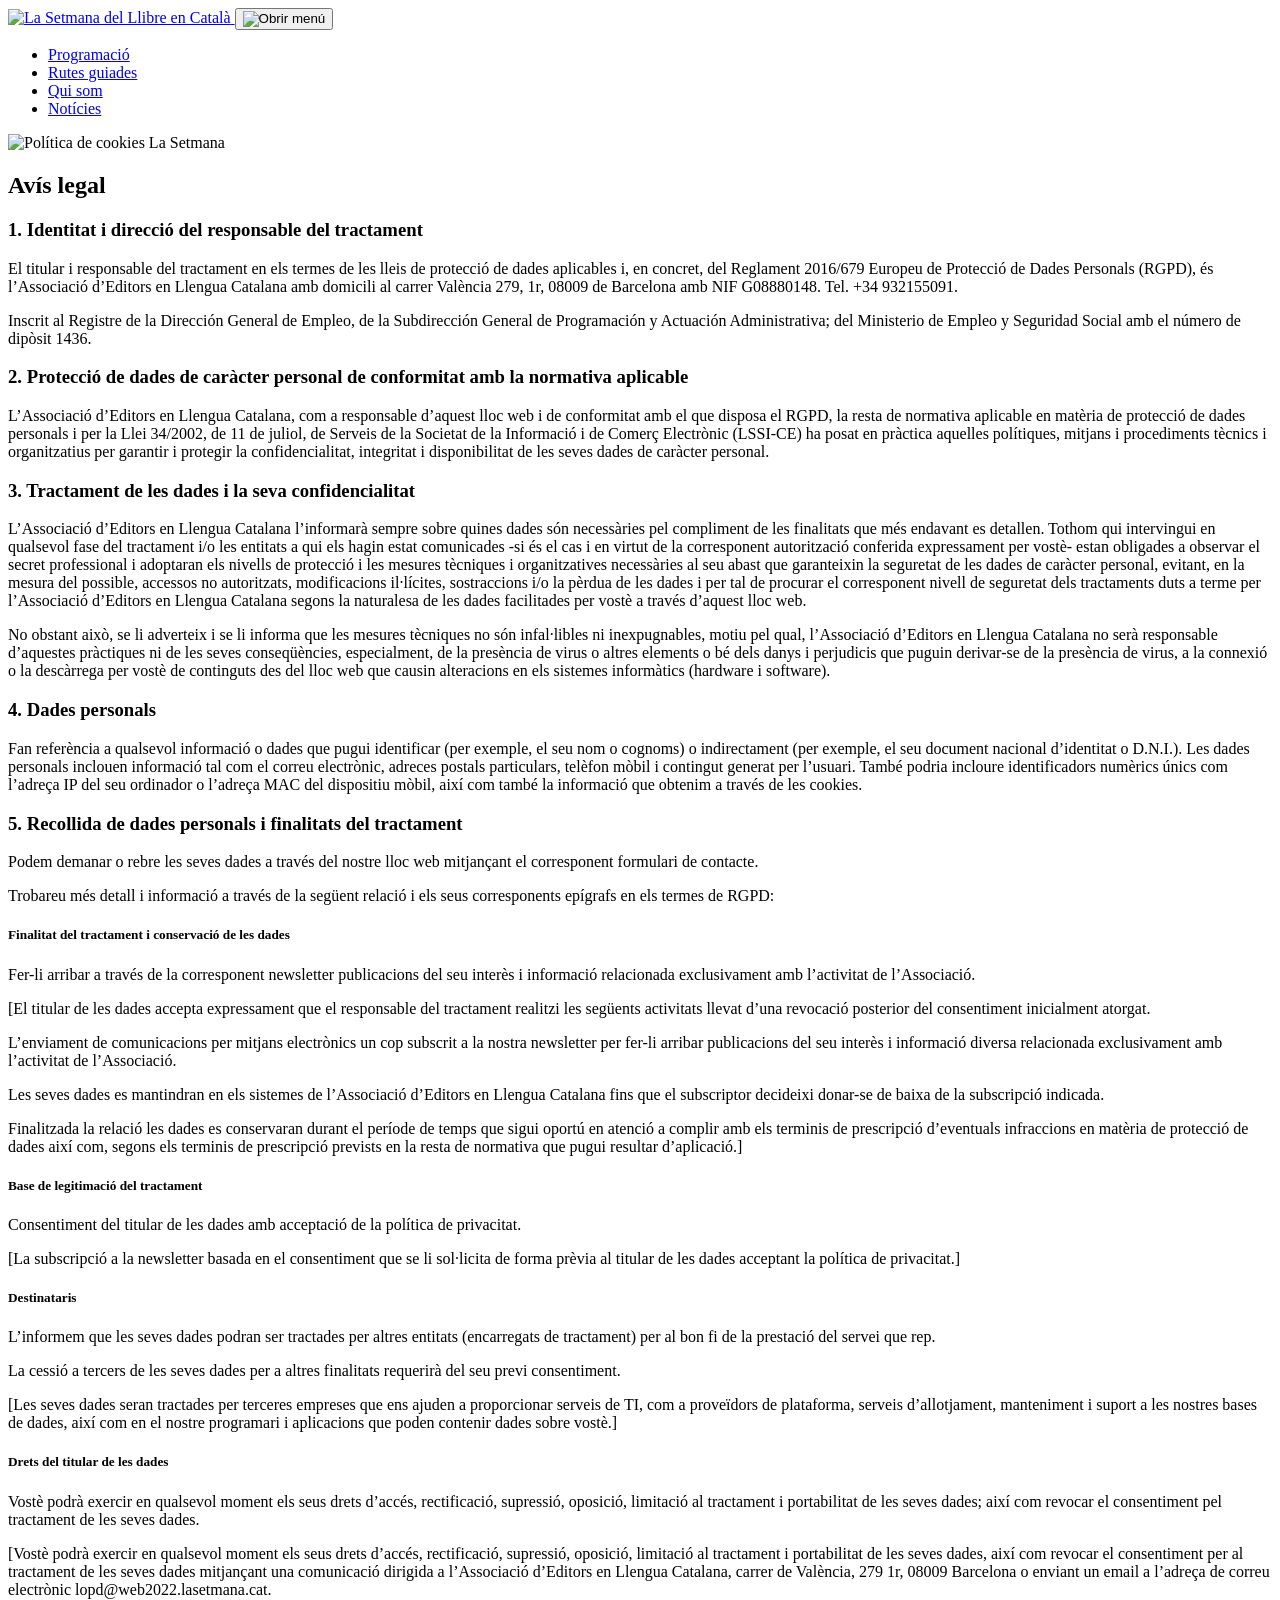
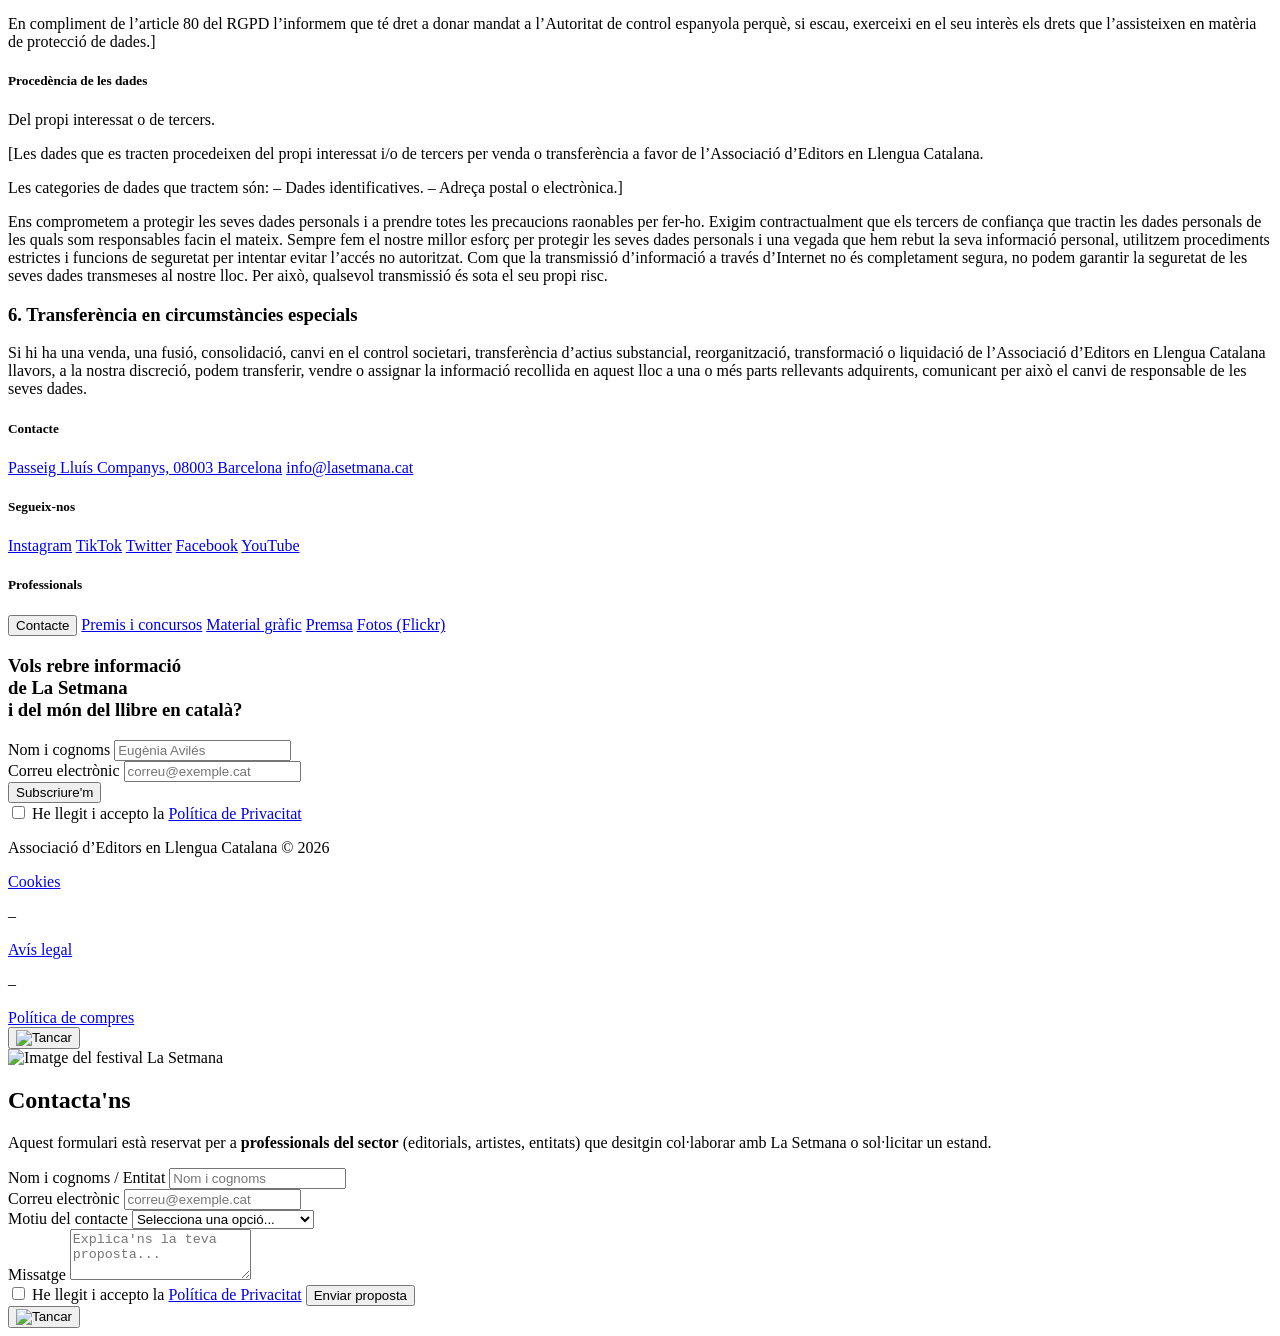
==== avis-legal.html @ 70e60c04 "Add files via upload" ====
<!DOCTYPE html>
<html lang="ca">
    <head>
        <meta charset="UTF-8">
        <meta name="viewport" content="width=device-width, initial-scale=1.0">
        <meta name="author" content="Anna Blancafort Gaviña">
        <meta name="copyright" content="Propietats del copyright Anna Blancafort Gaviña">
        <meta name="revised" content="5 de juny de 2026">
        
        <title>Avís legal | La Setmana del Llibre en Català</title>
        
        <link rel="stylesheet" href="styles/base.css">
        <link rel="stylesheet" href="styles/components.css">
        <link rel="stylesheet" href="styles/legal.css">
    </head>
    <body>
       
      <!-------- CAPÇALERA -------->
        <header class="header">
           <div class="container header__container">
                <!---- LOGO ---->
                <a href="index.html" class="header__logo">
                    <img src="media/img/general/logotip_la-setmana.svg" alt="La Setmana del Llibre en Català">
                 </a>
                <!---- MENÚ HAMBURGUESA ---->
                <button class="header__toggle" type="button" aria-label="Obrir menú" aria-controls="menu-principal">
                    <img src="media/icons/menu-hamburguesa.svg" alt="Obrir menú">
                </button>
                <!---- MENÚ ---->
                <nav class="header__nav">
                    <ul class="header__menu">
                        <li><a href="programacio.html" class="link-arrow"><span class="link-text">Programació</span></a></li>
                        <li><a href="error404.html" class="link-arrow"><span class="link-text">Rutes guiades</span></a></li>
                        <li><a href="qui-som.html" class="link-arrow"><span class="link-text">Qui som</span></a></li>
                        <li><a href="error404.html" class="link-arrow"><span class="link-text">Notícies</span></a></li>
                    </ul>
                </nav>
            </div>
        </header>
        
        
        <!-------- CONTINGUT PRINCIPAL -------->
        <main>
            <section class="legal-layout grid-12">
                <div class="legal__img-wrapper">
                    <img src="media/img/general/bg_la-setmana.png" alt="Política de cookies La Setmana">
                </div>

                <div class="legal__content">
                    <h1>Avís legal</h1>
                    <div class="legal__text">
                        <h3>1. Identitat i direcció del responsable del tractament</h3>
                        <p>El titular i responsable del tractament en els termes de les lleis de protecció de dades aplicables i, en concret, del Reglament 2016/679 Europeu de Protecció de Dades Personals (RGPD), és l’Associació d’Editors en Llengua Catalana amb domicili al carrer València 279, 1r, 08009 de Barcelona amb NIF G08880148. Tel. +34 932155091.</p>
                        <p>Inscrit al Registre de la Dirección General de Empleo, de la Subdirección General de Programación y Actuación Administrativa; del Ministerio de Empleo y Seguridad Social amb el número de dipòsit 1436.</p>

                        <h3>2. Protecció de dades de caràcter personal de conformitat amb la normativa aplicable</h3>
                        <p>L’Associació d’Editors en Llengua Catalana, com a responsable d’aquest lloc web i de conformitat amb el que disposa el RGPD, la resta de normativa aplicable en matèria de protecció de dades personals i per la Llei 34/2002, de 11 de juliol, de Serveis de la Societat de la Informació i de Comerç Electrònic (LSSI-CE) ha posat en pràctica aquelles polítiques, mitjans i procediments tècnics i organitzatius per garantir i protegir la confidencialitat, integritat i disponibilitat de les seves dades de caràcter personal.</p>

                        <h3>3. Tractament de les dades i la seva confidencialitat</h3>
                        <p>L’Associació d’Editors en Llengua Catalana l’informarà sempre sobre quines dades són necessàries pel compliment de les finalitats que més endavant es detallen. Tothom qui intervingui en qualsevol fase del tractament i/o les entitats a qui els hagin estat comunicades -si és el cas i en virtut de la corresponent autorització conferida expressament per vostè- estan obligades a observar el secret professional i adoptaran els nivells de protecció i les mesures tècniques i organitzatives necessàries al seu abast que garanteixin la seguretat de les dades de caràcter personal, evitant, en la mesura del possible, accessos no autoritzats, modificacions il·lícites, sostraccions i/o la pèrdua de les dades i per tal de procurar el corresponent nivell de seguretat dels tractaments duts a terme per l’Associació d’Editors en Llengua Catalana segons la naturalesa de les dades facilitades per vostè a través d’aquest lloc web.</p>
                        <p>No obstant això, se li adverteix i se li informa que les mesures tècniques no són infal·libles ni inexpugnables, motiu pel qual, l’Associació d’Editors en Llengua Catalana no serà responsable d’aquestes pràctiques ni de les seves conseqüències, especialment, de la presència de virus o altres elements o bé dels danys i perjudicis que puguin derivar-se de la presència de virus, a la connexió o la descàrrega per vostè de continguts des del lloc web que causin alteracions en els sistemes informàtics (hardware i software).</p>

                        <h3>4. Dades personals</h3>
                        <p>Fan referència a qualsevol informació o dades que pugui identificar (per exemple, el seu nom o cognoms) o indirectament (per exemple, el seu document nacional d’identitat o D.N.I.). Les dades personals inclouen informació tal com el correu electrònic, adreces postals particulars, telèfon mòbil i contingut generat per l’usuari. També podria incloure identificadors numèrics únics com l’adreça IP del seu ordinador o l’adreça MAC del dispositiu mòbil, així com també la informació que obtenim a través de les cookies.</p>

                        <h3>5. Recollida de dades personals i finalitats del tractament</h3>
                        <p>Podem demanar o rebre les seves dades a través del nostre lloc web mitjançant el corresponent formulari de contacte.</p>
                        <p>Trobareu més detall i informació a través de la següent relació i els seus corresponents epígrafs en els termes de RGPD:</p>

                        <h5>Finalitat del tractament i conservació de les dades</h5>
                        <p>Fer-li arribar a través de la corresponent newsletter publicacions del seu interès i informació relacionada exclusivament amb l’activitat de l’Associació.</p>
                        <p>[El titular de les dades accepta expressament que el responsable del tractament realitzi les següents activitats llevat d’una revocació posterior del consentiment inicialment atorgat.</p>
                        <p>L’enviament de comunicacions per mitjans electrònics un cop subscrit a la nostra newsletter per fer-li arribar publicacions del seu interès i informació diversa relacionada exclusivament amb l’activitat de l’Associació.</p>
                        <p>Les seves dades es mantindran en els sistemes de l’Associació d’Editors en Llengua Catalana fins que el subscriptor decideixi donar-se de baixa de la subscripció indicada.</p>
                        <p>Finalitzada la relació les dades es conservaran durant el període de temps que sigui oportú en atenció a complir amb els terminis de prescripció d’eventuals infraccions en matèria de protecció de dades així com, segons els terminis de prescripció prevists en la resta de normativa que pugui resultar d’aplicació.]</p>

                        <h5>Base de legitimació del tractament</h5>
                        <p>Consentiment del titular de les dades amb acceptació de la política de privacitat.</p>
                        <p>[La subscripció a la newsletter basada en el consentiment que se li sol·licita de forma prèvia al titular de les dades acceptant la política de privacitat.]</p>

                        <h5>Destinataris</h5>
                        <p>L’informem que les seves dades podran ser tractades per altres entitats (encarregats de tractament) per al bon fi de la prestació del servei que rep.</p>
                        <p>La cessió a tercers de les seves dades per a altres finalitats requerirà del seu previ consentiment.</p>
                        <p>[Les seves dades seran tractades per terceres empreses que ens ajuden a proporcionar serveis de TI, com a proveïdors de plataforma, serveis d’allotjament, manteniment i suport a les nostres bases de dades, així com en el nostre programari i aplicacions que poden contenir dades sobre vostè.]</p>

                        <h5>Drets del titular de les dades</h5>
                        <p>Vostè podrà exercir en qualsevol moment els seus drets d’accés, rectificació, supressió, oposició, limitació al tractament i portabilitat de les seves dades; així com revocar el consentiment pel tractament de les seves dades.</p>
                        <p>[Vostè podrà exercir en qualsevol moment els seus drets d’accés, rectificació, supressió, oposició, limitació al tractament i portabilitat de les seves dades, així com revocar el consentiment per al tractament de les seves dades mitjançant una comunicació dirigida a l’Associació d’Editors en Llengua Catalana, carrer de València, 279 1r, 08009 Barcelona o enviant un email a l’adreça de correu electrònic lopd@web2022.lasetmana.cat.</p>
                        <p>En compliment de l’article 80 del RGPD l’informem que té dret a donar mandat a l’Autoritat de control espanyola perquè, si escau, exerceixi en el seu interès els drets que l’assisteixen en matèria de protecció de dades.]</p>

                        <h5>Procedència de les dades</h5>
                        <p>Del propi interessat o de tercers.</p>
                        <p>[Les dades que es tracten procedeixen del propi interessat i/o de tercers per venda o transferència a favor de l’Associació d’Editors en Llengua Catalana.</p>
                        <p>Les categories de dades que tractem són: – Dades identificatives. – Adreça postal o electrònica.]</p>
                        <p>Ens comprometem a protegir les seves dades personals i a prendre totes les precaucions raonables per fer-ho. Exigim contractualment que els tercers de confiança que tractin les dades personals de les quals som responsables facin el mateix. Sempre fem el nostre millor esforç per protegir les seves dades personals i una vegada que hem rebut la seva informació personal, utilitzem procediments estrictes i funcions de seguretat per intentar evitar l’accés no autoritzat. Com que la transmissió d’informació a través d’Internet no és completament segura, no podem garantir la seguretat de les seves dades transmeses al nostre lloc. Per això, qualsevol transmissió és sota el seu propi risc.</p>

                        <h3>6. Transferència en circumstàncies especials</h3>
                        <p>Si hi ha una venda, una fusió, consolidació, canvi en el control societari, transferència d’actius substancial, reorganització, transformació o liquidació de l’Associació d’Editors en Llengua Catalana llavors, a la nostra discreció, podem transferir, vendre o assignar la informació recollida en aquest lloc a una o més parts rellevants adquirents, comunicant per això el canvi de responsable de les seves dades.</p>
                    </div>
                </div>
            </section>
        </main>
        
        
        <!-------- FOOTER -------->
        <footer class="footer">
            <div class="footer__main grid-12">
                <!---- CONTACTE ---->
                <div class="footer__info">
                    <div class="footer__row">
                        <h5>Contacte</h5>
                        <div class="footer__links">
                            <a href="https://maps.app.goo.gl/dYqmqaQrakxp6ZC18" class="link-arrow link-arrow--regular"><span class="link-text">Passeig Lluís Companys, 08003 Barcelona</span></a>
                            <a href="mailto:info@lasetmana.cat" class="link-arrow link-arrow--regular"><span class="link-text">info@lasetmana.cat</span></a>
                        </div>
                    </div>
                    
                    <div class="footer__row">
                        <h5>Segueix-nos</h5>
                        <div class="footer__links">
                            <a href="https://www.instagram.com/lasetmana/" class="link-arrow link-arrow--regular"><span class="link-text">Instagram</span></a>
                            <a href="https://www.tiktok.com/@lasetmana" class="link-arrow link-arrow--regular"><span class="link-text">TikTok</span></a>
                            <a href="https://x.com/lasetmana" class="link-arrow link-arrow--regular"><span class="link-text">Twitter</span></a>
                            <a href="https://www.facebook.com/lasetmana/" class="link-arrow link-arrow--regular"><span class="link-text">Facebook</span></a>
                            <a href="https://www.youtube.com/channel/UCSsVyMScctsphiuh1-53TCA/featured" class="link-arrow link-arrow--regular"><span class="link-text">YouTube</span></a>
                        </div>
                    </div>
                    
                    <div class="footer__row">
                        <h5>Professionals</h5>
                        <div class="footer__links">
                            <button type="button" class="link-arrow link-arrow--regular js-open-contact"><span class="link-text">Contacte</span></button>
                            <a href="error404.html" class="link-arrow link-arrow--regular"><span class="link-text">Premis i concursos</span></a>
                            <a href="error404.html" class="link-arrow link-arrow--regular"><span class="link-text">Material gràfic</span></a>
                            <a href="error404.html" class="link-arrow link-arrow--regular"><span class="link-text">Premsa</span></a>
                            <a href="https://www.flickr.com/photos/66645551@N05/albums" class="link-arrow link-arrow--regular"><span class="link-text">Fotos (Flickr)</span></a>
                        </div>
                    </div>
                </div>
                
                <!---- NEWSLETTER ---->
                <div class="footer__newsletter">
                    <h3>Vols rebre informació<br>de La Setmana<br>i del món del llibre en català?</h3>
                    <form class="newsletter-form">
                        
                        <div class="form-row">
                            <div class="input-group">
                                <label for="name">Nom i cognoms</label>
                                <input type="text" id="name" placeholder="Eugènia Avilés">
                            </div>
                            
                            <div class="input-group">
                                <label for="email">Correu electrònic</label>
                                <input type="email" id="email" placeholder="correu@exemple.cat">
                            </div>
                            
                            <button type="submit" class="btn btn--outline btn--small">Subscriure'm</button>
                        </div>
                        
                        <label class="checkbox">
                            <input type="checkbox">
                            <span>He llegit i accepto la <a href="error404.html" class="link-text">Política de Privacitat</a></span>
                        </label>
                        
                    </form>
                </div>
            </div>
            
            <!---- LEGAL ---->
            <div class="footer__bottom">
                <p class="caption">Associació d’Editors en Llengua Catalana © 2026</p>
                <div class="footer__legal">
                    <a href="cookies.html" class="link-text">Cookies</a><p class="caption">–</p>
                    <a href="avis-legal.html" class="link-text">Avís legal</a><p class="caption">–</p>
                    <a href="politica-de-compres.html" class="link-text">Política de compres</a>
                </div>
            </div>
        </footer>
        
        
        <!-------- MODALS -------->
        <div class="modal modal--contact" id="modal-contact">
            <div class="modal__content grid-12">
                <button type="button" class="modal__close js-close-modal" aria-label="Tancar">
                    <img src="media/icons/tancar.svg" alt="Tancar">
                </button>
                
                <div class="modal-contact__img-wrapper">
                    <img src="media/img/general/bg_la-setmana.png" alt="Imatge del festival La Setmana">
                </div>
                
                <div class="modal-contact__form-wrapper">
                    <div class="contact__header">
                        <h2>Contacta'ns</h2>
                        <p class="contact__intro">Aquest formulari està reservat per a <strong>professionals del sector</strong> (editorials, artistes, entitats) que desitgin col·laborar amb La Setmana o sol·licitar un estand.</p>
                    </div>
                    
                    <form class="contact__form">
                        <div class="form-row">
                            <div class="input-group">
                                <label for="nom">Nom i cognoms / Entitat</label>
                                <input type="text" id="nom" placeholder="Nom i cognoms">
                            </div>
                            <div class="input-group">
                                <label for="c-email">Correu electrònic</label>
                                <input type="email" id="c-email" placeholder="correu@exemple.cat">
                            </div>
                        </div>
                        
                        <div class="input-group">
                            <label for="motiu">Motiu del contacte</label>
                            <select id="motiu" class="contact__select">
                                <option value="" disabled selected>Selecciona una opció...</option>
                                <option value="artista">Sóc artista i vull col·laborar</option>
                                <option value="estand">Sol·licitud d'estand</option>
                                <option value="premsa">Premsa i mitjans</option>
                            </select>
                        </div>
                        
                        <div class="input-group">
                            <label for="missatge">Missatge</label>
                            <textarea id="missatge" rows="3" placeholder="Explica'ns la teva proposta..."></textarea>
                        </div>
                        
                        <label class="checkbox">
                            <input type="checkbox">
                            <span>He llegit i accepto la <a href="#" class="link-text">Política de Privacitat</a></span>
                        </label>
                        
                        <button type="submit" class="btn btn--outline btn--small">Enviar proposta</button>
                    </form>
                </div>
            </div>
        </div>
        
        <div class="modal modal--lightbox" id="modal-lightbox">
            <div class="modal__content">
                <button type="button" class="modal__close js-close-modal" aria-label="Tancar">
                    <img src="media/icons/tancar.svg" alt="Tancar">
                </button>
                <img src="#" alt="" class="modal__img">
            </div>
        </div>
        
        
        <!-------- SCRIPTS -------->
        <script src="javascript/main.js"></script>
        
        </body>
</html>
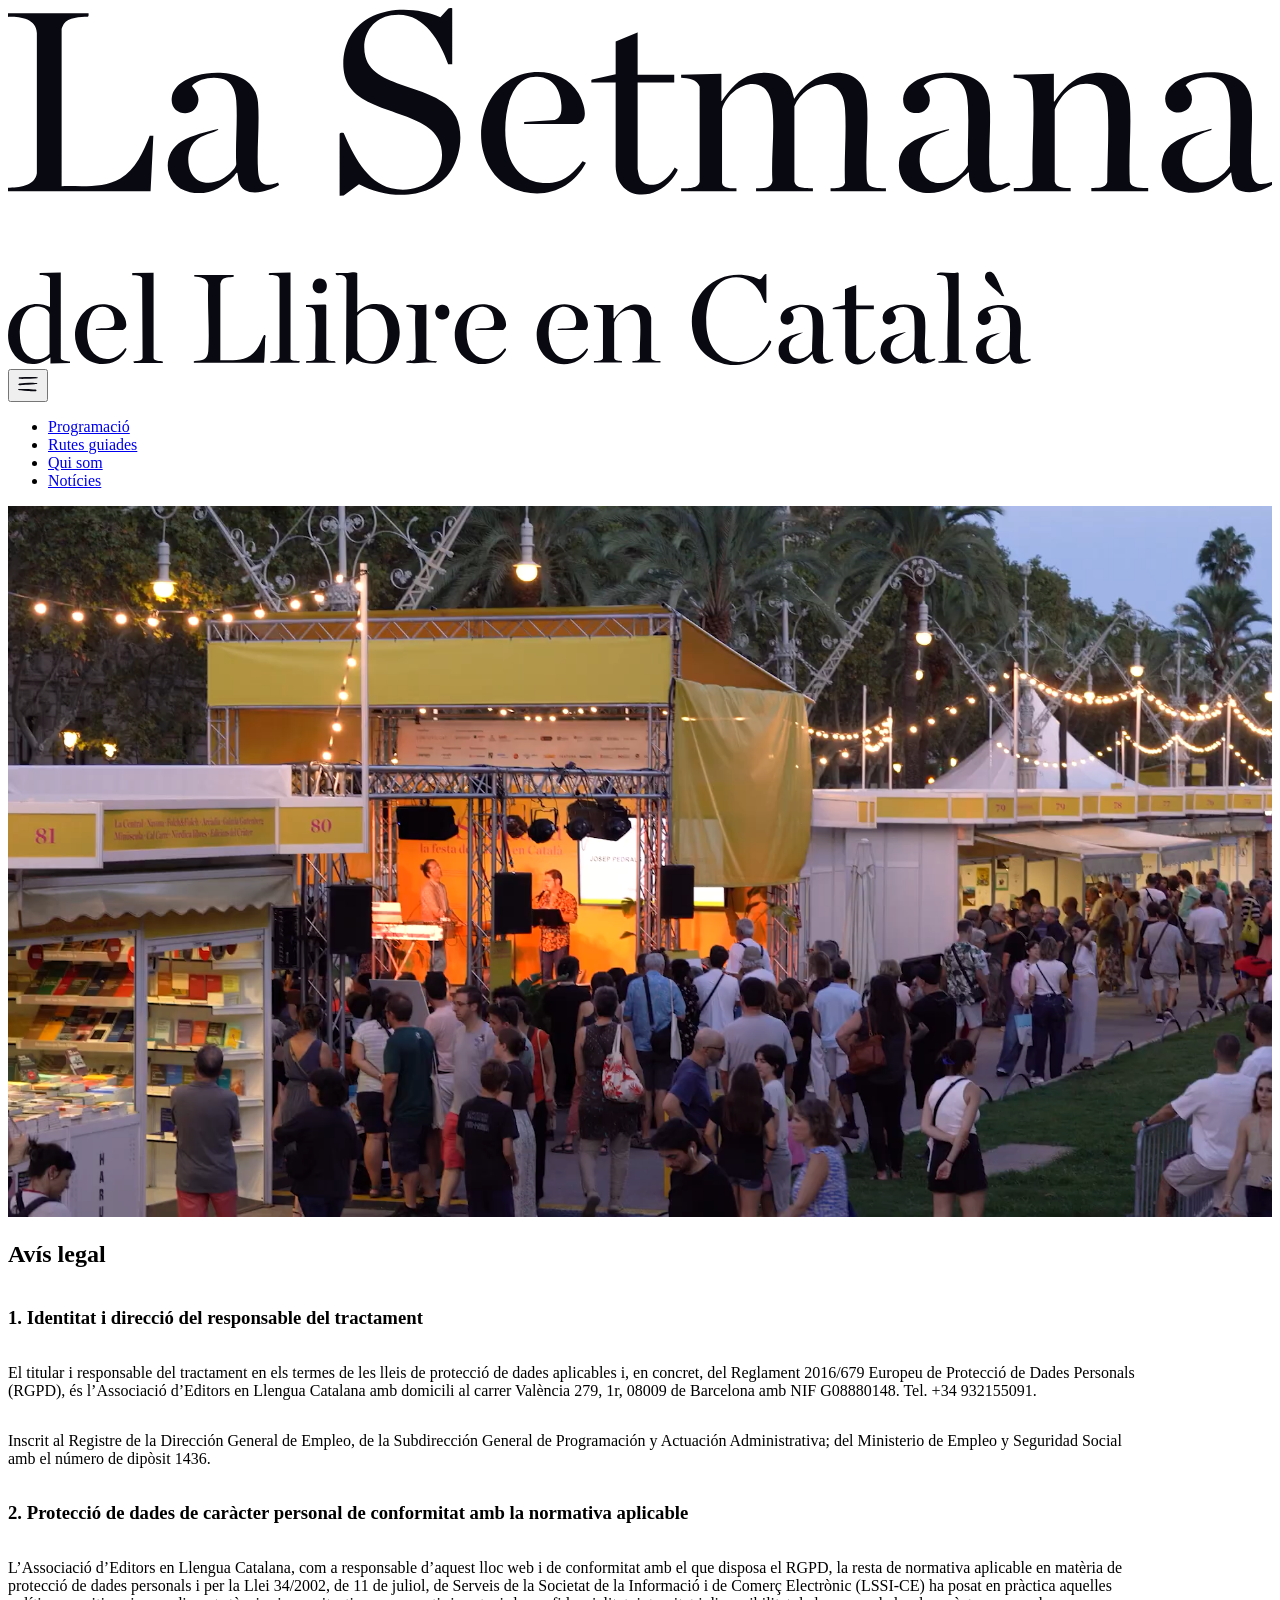
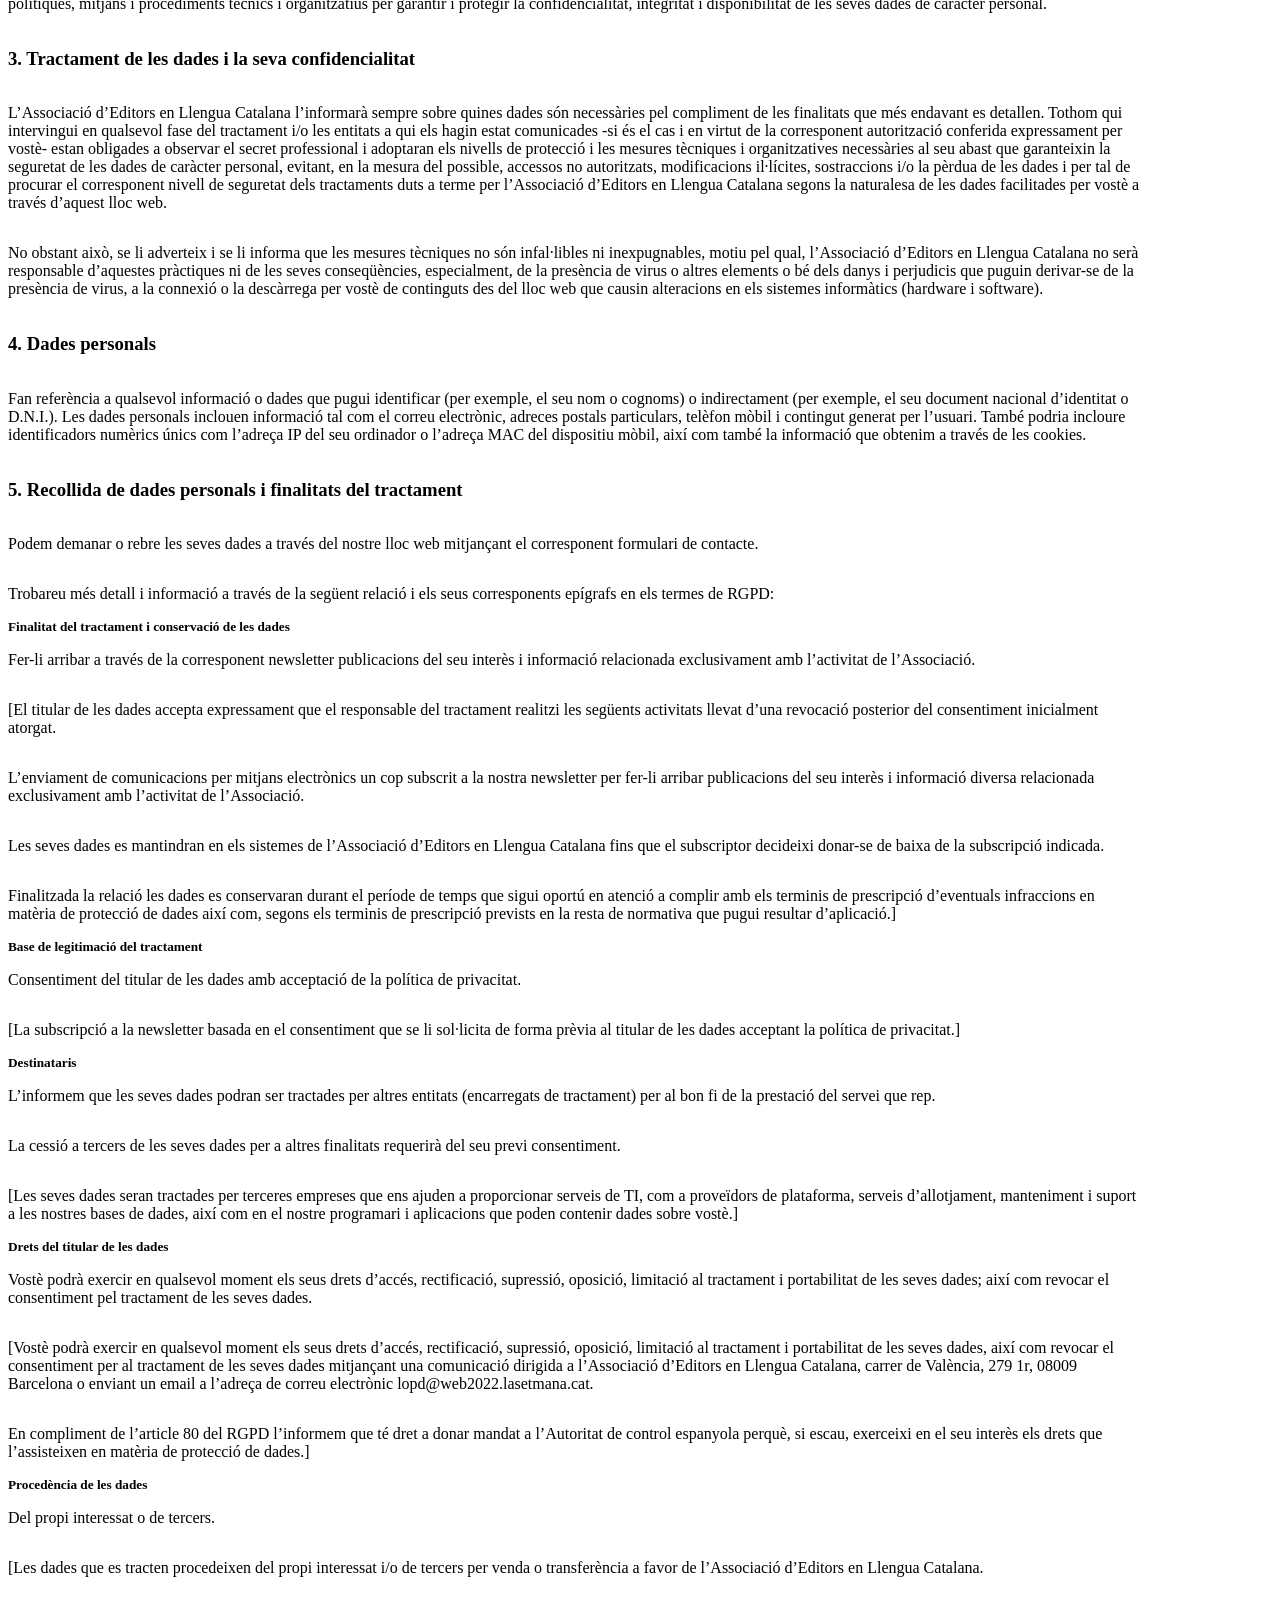
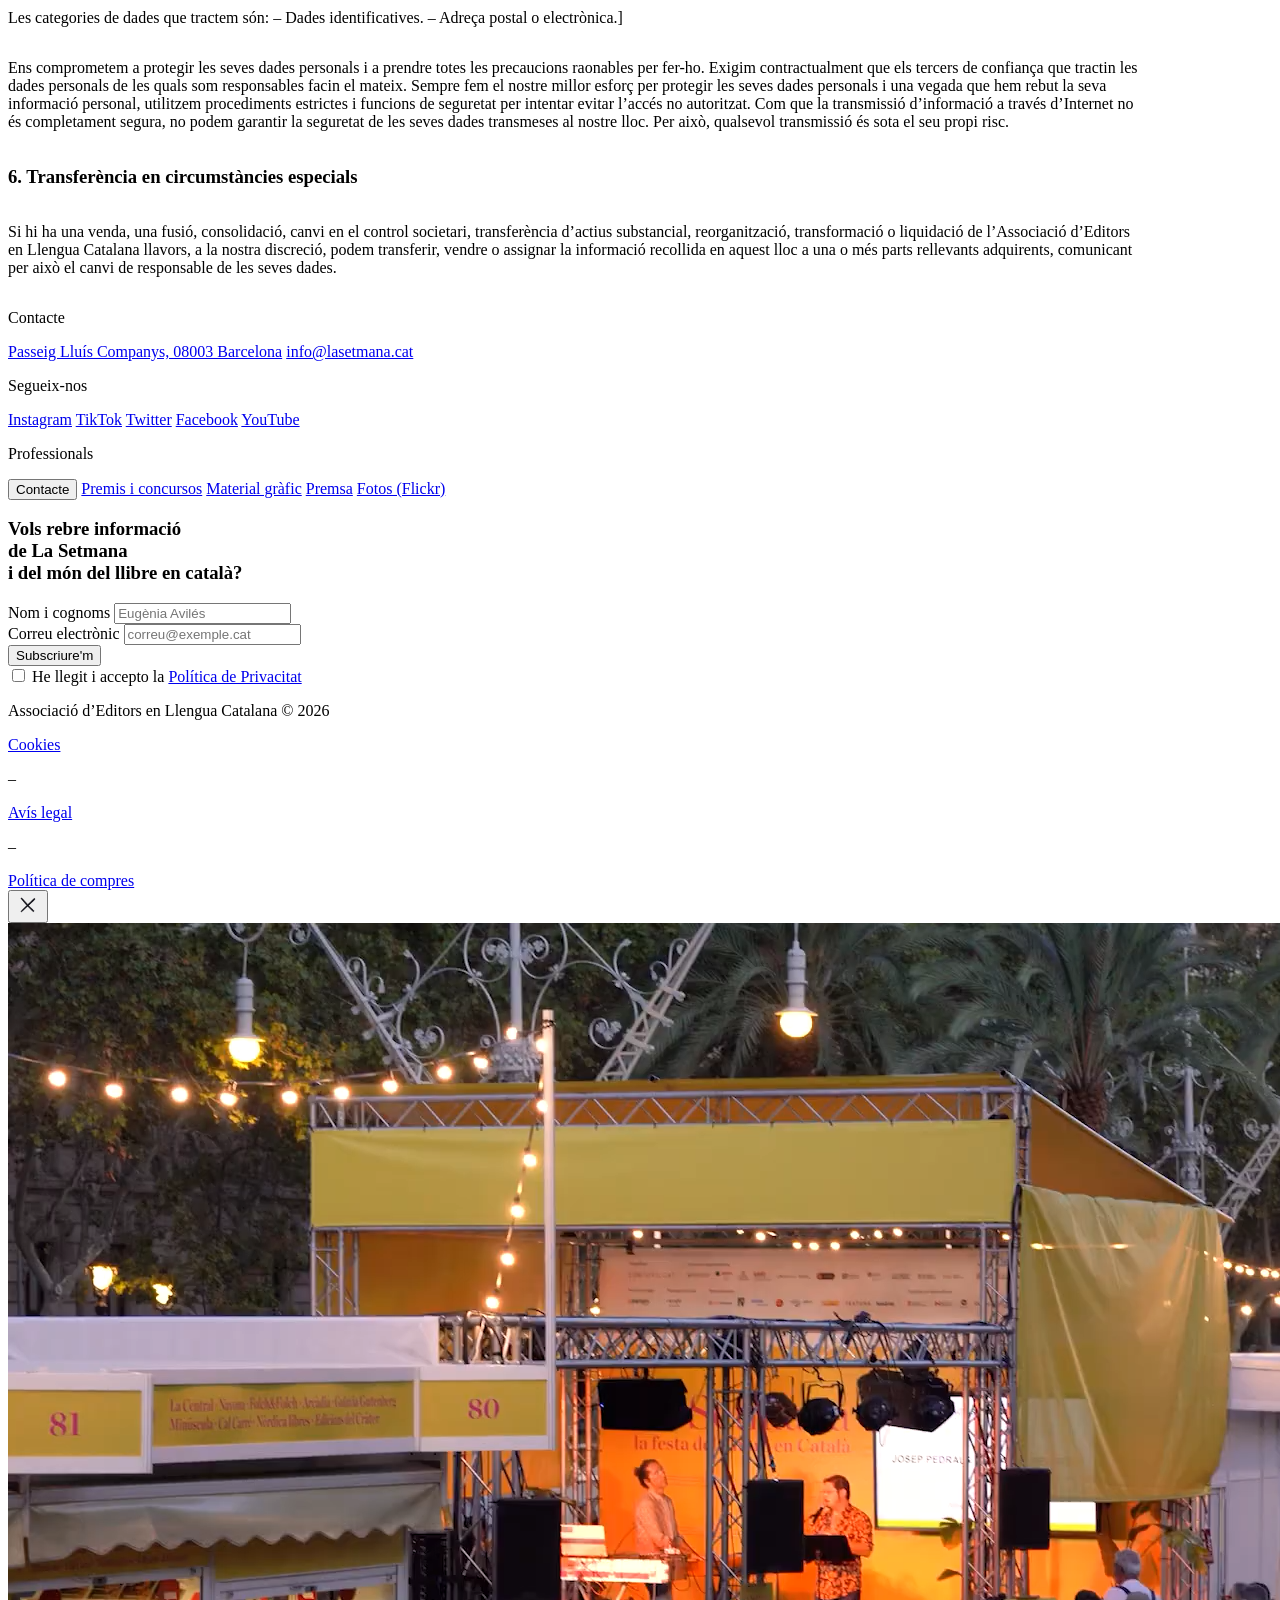
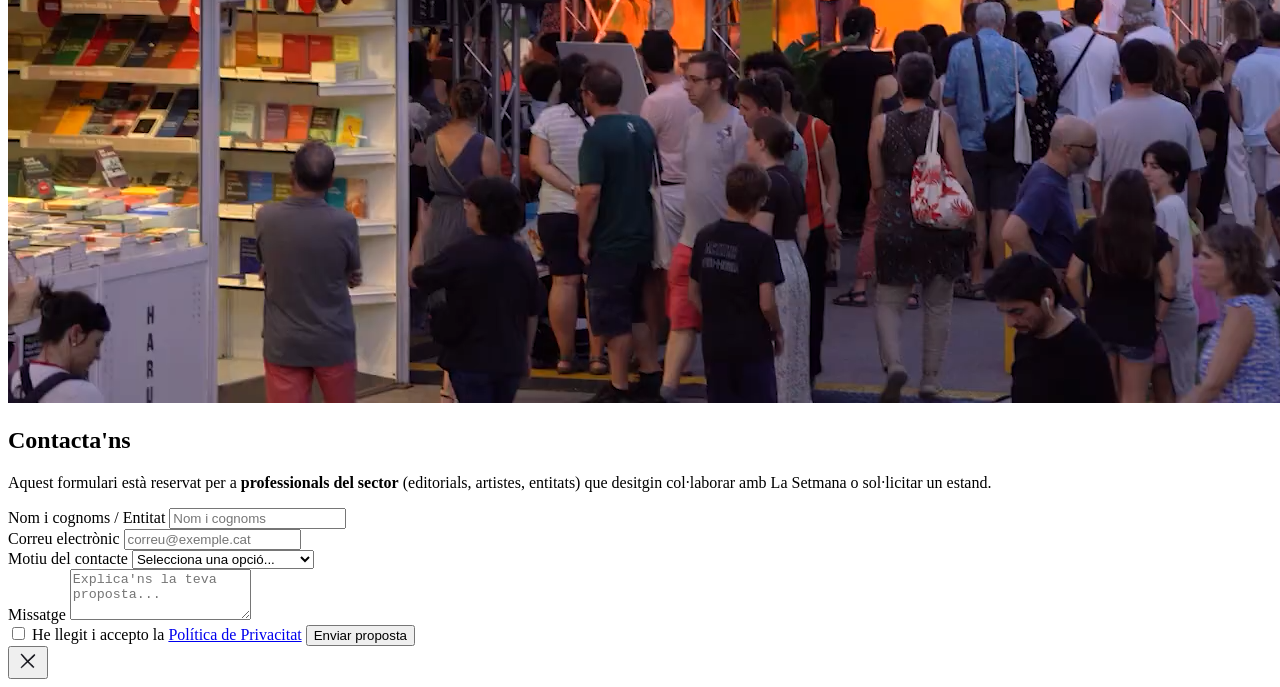
==== commit f5951368: "html 2" ====
--- a/avis-legal.html
+++ b/avis-legal.html
@@ -108,7 +108,7 @@
                 <!---- CONTACTE ---->
                 <div class="footer__info">
                     <div class="footer__row">
-                        <h5>Contacte</h5>
+                        <p class="h5">Contacte</p>
                         <div class="footer__links">
                             <a href="https://maps.app.goo.gl/dYqmqaQrakxp6ZC18" class="link-arrow link-arrow--regular"><span class="link-text">Passeig Lluís Companys, 08003 Barcelona</span></a>
                             <a href="mailto:info@lasetmana.cat" class="link-arrow link-arrow--regular"><span class="link-text">info@lasetmana.cat</span></a>
@@ -116,7 +116,7 @@
                     </div>
                     
                     <div class="footer__row">
-                        <h5>Segueix-nos</h5>
+                        <p class="h5">Segueix-nos</p>
                         <div class="footer__links">
                             <a href="https://www.instagram.com/lasetmana/" class="link-arrow link-arrow--regular"><span class="link-text">Instagram</span></a>
                             <a href="https://www.tiktok.com/@lasetmana" class="link-arrow link-arrow--regular"><span class="link-text">TikTok</span></a>
@@ -127,7 +127,7 @@
                     </div>
                     
                     <div class="footer__row">
-                        <h5>Professionals</h5>
+                        <p class="h5">Professionals</p>
                         <div class="footer__links">
                             <button type="button" class="link-arrow link-arrow--regular js-open-contact"><span class="link-text">Contacte</span></button>
                             <a href="error404.html" class="link-arrow link-arrow--regular"><span class="link-text">Premis i concursos</span></a>
--- a/styles/legal.css
+++ b/styles/legal.css
@@ -0,0 +1,239 @@
+/* =========================
+   PÀGINES LEGALS
+========================= */
+/* =========== imatge esquerra =========== */
+.legal__img-wrapper {
+  grid-column: 1 / 6;
+  height: calc(100vh - calc((var(--space-4) * 2) + var(--space-6)));
+  align-self: start; 
+}
+
+.legal__img-wrapper img {
+  width: 100%;
+  height: 100%;
+  object-fit: cover;
+}
+
+/* =========== contingut dreta =========== */
+.legal__content {
+  grid-column: 6 / 13;
+  padding: var(--space-6) var(--space-7) var(--space-6) 0;
+  display: flex;
+  flex-direction: column;
+  gap: var(--space-5);
+  margin-left: var(--space-2);
+}
+
+.legal__text {
+  width: 90%;
+  display: flex;
+  flex-direction: column;
+  gap: var(--space-3);
+}
+
+.legal__text h4 {
+  margin-top: var(--space-4);
+  margin-bottom: 0;
+}
+
+.legal__text h5 {
+  margin-top: var(--space-2);
+  margin-bottom: 0;
+}
+
+.legal__text a {
+  font-size: var(--font-body);
+}
+
+.checkbox-cookie {
+  appearance: none; 
+  -webkit-appearance: none;
+  width: 18px;
+  height: 18px;
+  margin: 0;
+  flex-shrink: 0;
+  background-image: url("../media/icons/checkbox-empty.svg");
+  background-size: contain;
+  background-repeat: no-repeat;
+  background-position: center;
+  cursor: pointer;
+}
+
+.ajuda {
+  width: 18px;
+  height: 18px;
+}
+
+.checkbox-cookie:checked {
+  background-image: url("../media/icons/checkbox-filled.svg");
+}
+
+.cookie-item {
+  margin-bottom: var(--space-2);
+}
+
+.cookie-item summary {
+  list-style: none;
+  display: flex;
+  justify-content: space-between;
+  align-items: center;
+  font-weight: bold;
+  cursor: pointer;
+  background-color: #E2E1EC;
+  padding: var(--space-2) var(--space-3);
+}
+
+.cookie-item summary::-webkit-details-marker {
+  display: none;
+}
+
+.summary-right {
+  display: flex;
+  align-items: center;
+  gap: var(--space-3);
+}
+
+.cookie-item .arrow {
+  width: 16px;
+  transition: transform 0.3s;
+}
+
+.cookie-item[open] .arrow {
+  transform: rotate(180deg);
+}
+
+.cookie-item > p {
+  padding: var(--space-2) var(--space-3);
+  background-color: var(--color-blue-00);
+}
+
+
+/* =========================
+   RESPONSIVE PÀGINES LEGALS
+========================= */
+/* =========== TABLET =========== */
+@media only screen and (max-width: 1100px) {
+  .legal__img-wrapper {
+    grid-column: 1 / 5; 
+    height: calc(100vh - 80px);
+  }
+
+  .legal__content {
+    grid-column: 5 / 9; 
+    padding: var(--space-5) var(--space-5) var(--space-5) 0;
+  }
+}
+
+/* =========== MÒBIL =========== */
+@media only screen and (max-width: 768px) {
+  .legal-layout {
+    display: flex;
+    flex-direction: column;
+  }
+
+  .legal__img-wrapper {
+    height: auto;
+    aspect-ratio: 16 / 9;
+    align-self: auto;
+  }
+
+  .legal__content {
+    padding: var(--space-4);
+    gap: var(--space-4);
+  }
+  
+  .legal__text {
+    width: 100%;
+  }
+}
+
+
+/* =========================
+   PÀGINA D'ERROR 404
+========================= */
+/* =========== IMATGE ESQUERRA =========== */
+.hero-404__img-wrapper img {
+  width: 100%;
+  height: 100%;
+  object-fit: cover;
+}
+
+/* =========== CONTINGUT DRETA =========== */
+.hero-404__content {
+  grid-column: 6 / 13;
+  padding: var(--space-6) var(--space-7) var(--space-6) 0;
+  margin-left: var(--space-2);
+  display: flex;
+  flex-direction: column;
+  justify-content: center;
+  gap: var(--space-6);
+}
+
+.error-text {
+  display: flex;
+  flex-direction: column;
+  gap: var(--space-3);
+}
+
+.error-text h1,
+.error-text h2 {
+  margin: 0;
+}
+
+.error-text .error-body {
+  max-width: 80%;
+  font-family: "Helvetica Now Text", sans-serif;
+  font-size: var(--font-h5);
+  line-height: var(--line-tight);
+  font-weight: 400;
+}
+
+
+/* =========================
+   RESPONSIVE ERROR404
+========================= */
+/* =========== TABLET =========== */
+@media only screen and (max-width: 1100px) {
+  
+  .hero-404 {
+    min-height: max-content;
+  }
+  
+  .hero-404__img-wrapper {
+    grid-column: 1 / 5; 
+  }
+
+  .hero-404__content {
+    grid-column: 5 / 9; 
+    padding: var(--space-5) var(--space-5) var(--space-5) 0;
+  }
+  
+}
+/* =========== MÒBIL =========== */
+@media only screen and (max-width: 768px) {
+  
+  .hero-404 {
+    display: flex;
+    flex-direction: column;
+  }
+
+  .hero-404__img-wrapper {
+    grid-column: 1 / -1;
+    height: auto;
+    aspect-ratio: 16 / 9;
+  }
+
+  .hero-404__content {
+    grid-column: 1 / -1; 
+    padding: var(--space-4);
+    gap: var(--space-5);
+  }
+  
+  .hero-404__content .display-1 {
+    font-size: var(--font-h1)
+  }
+  
+  .error-text .error-body {
+    max-width: 100%;
+  }
+}
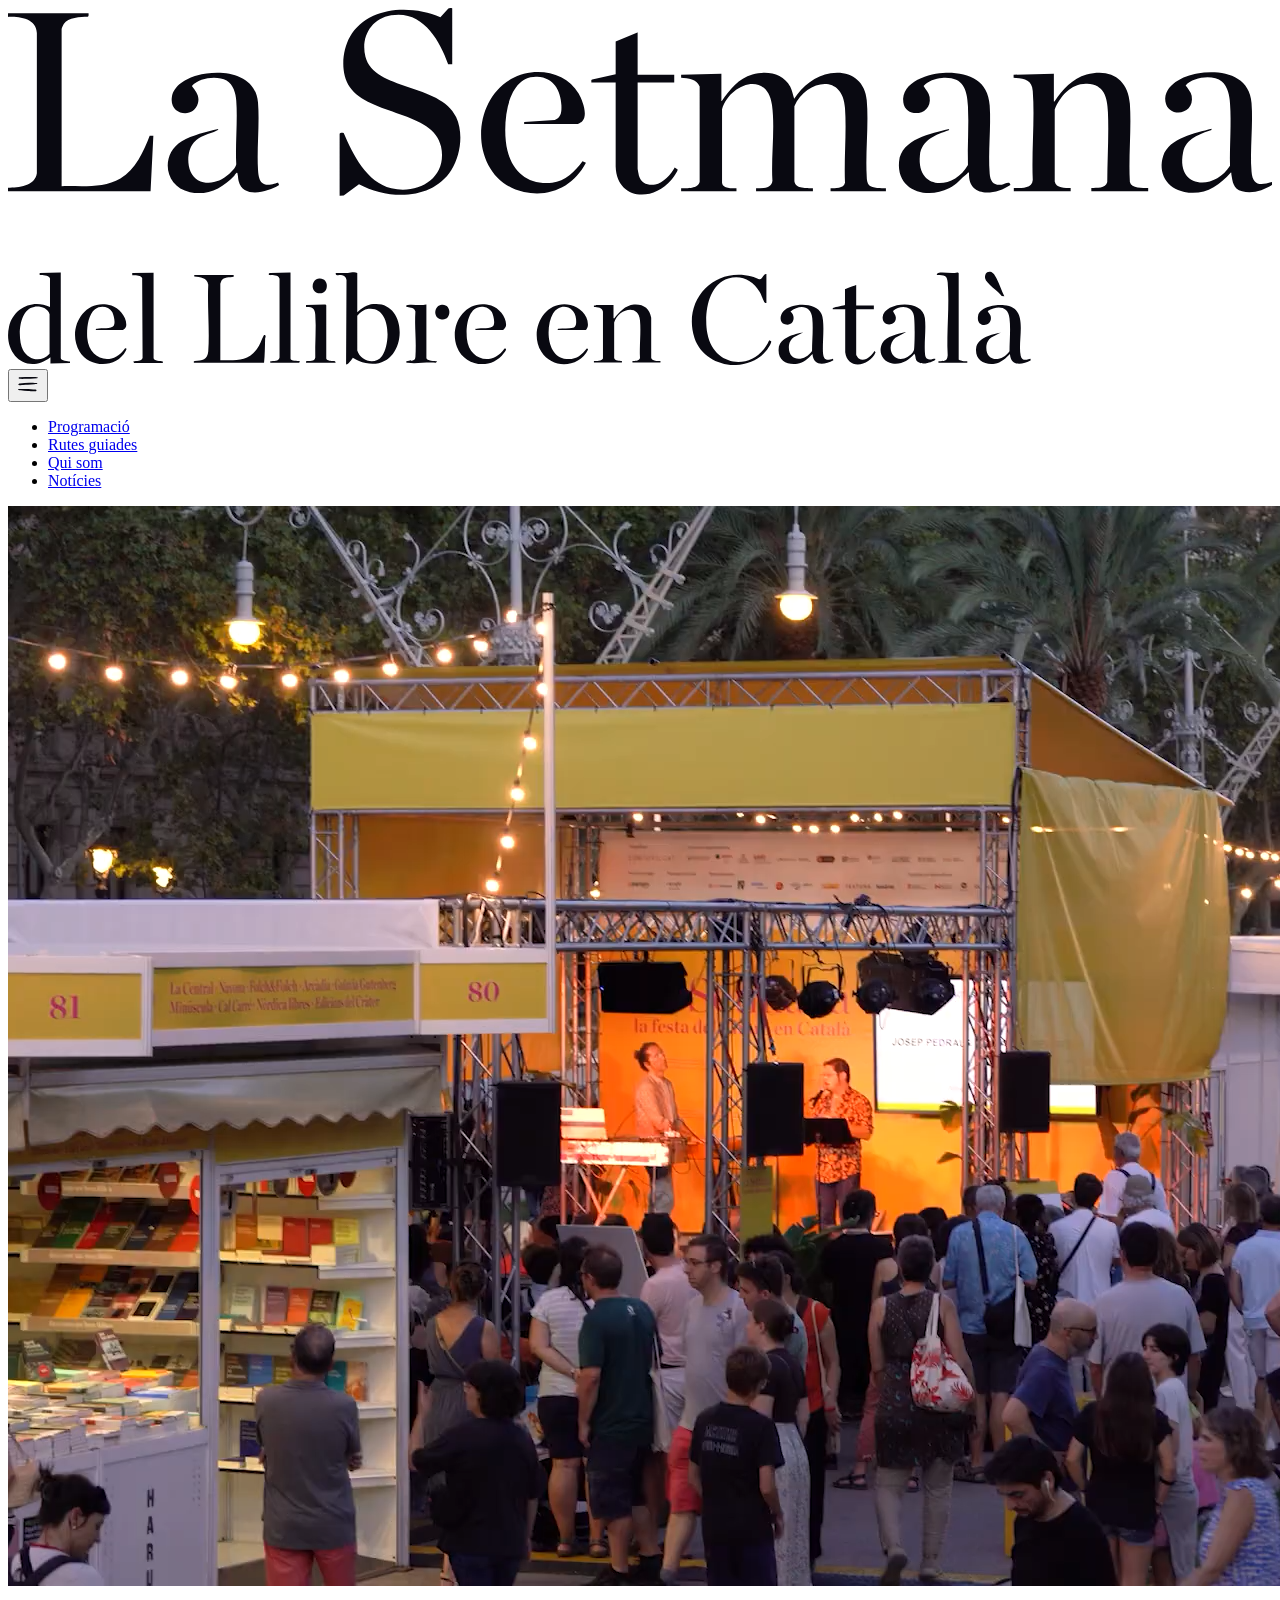
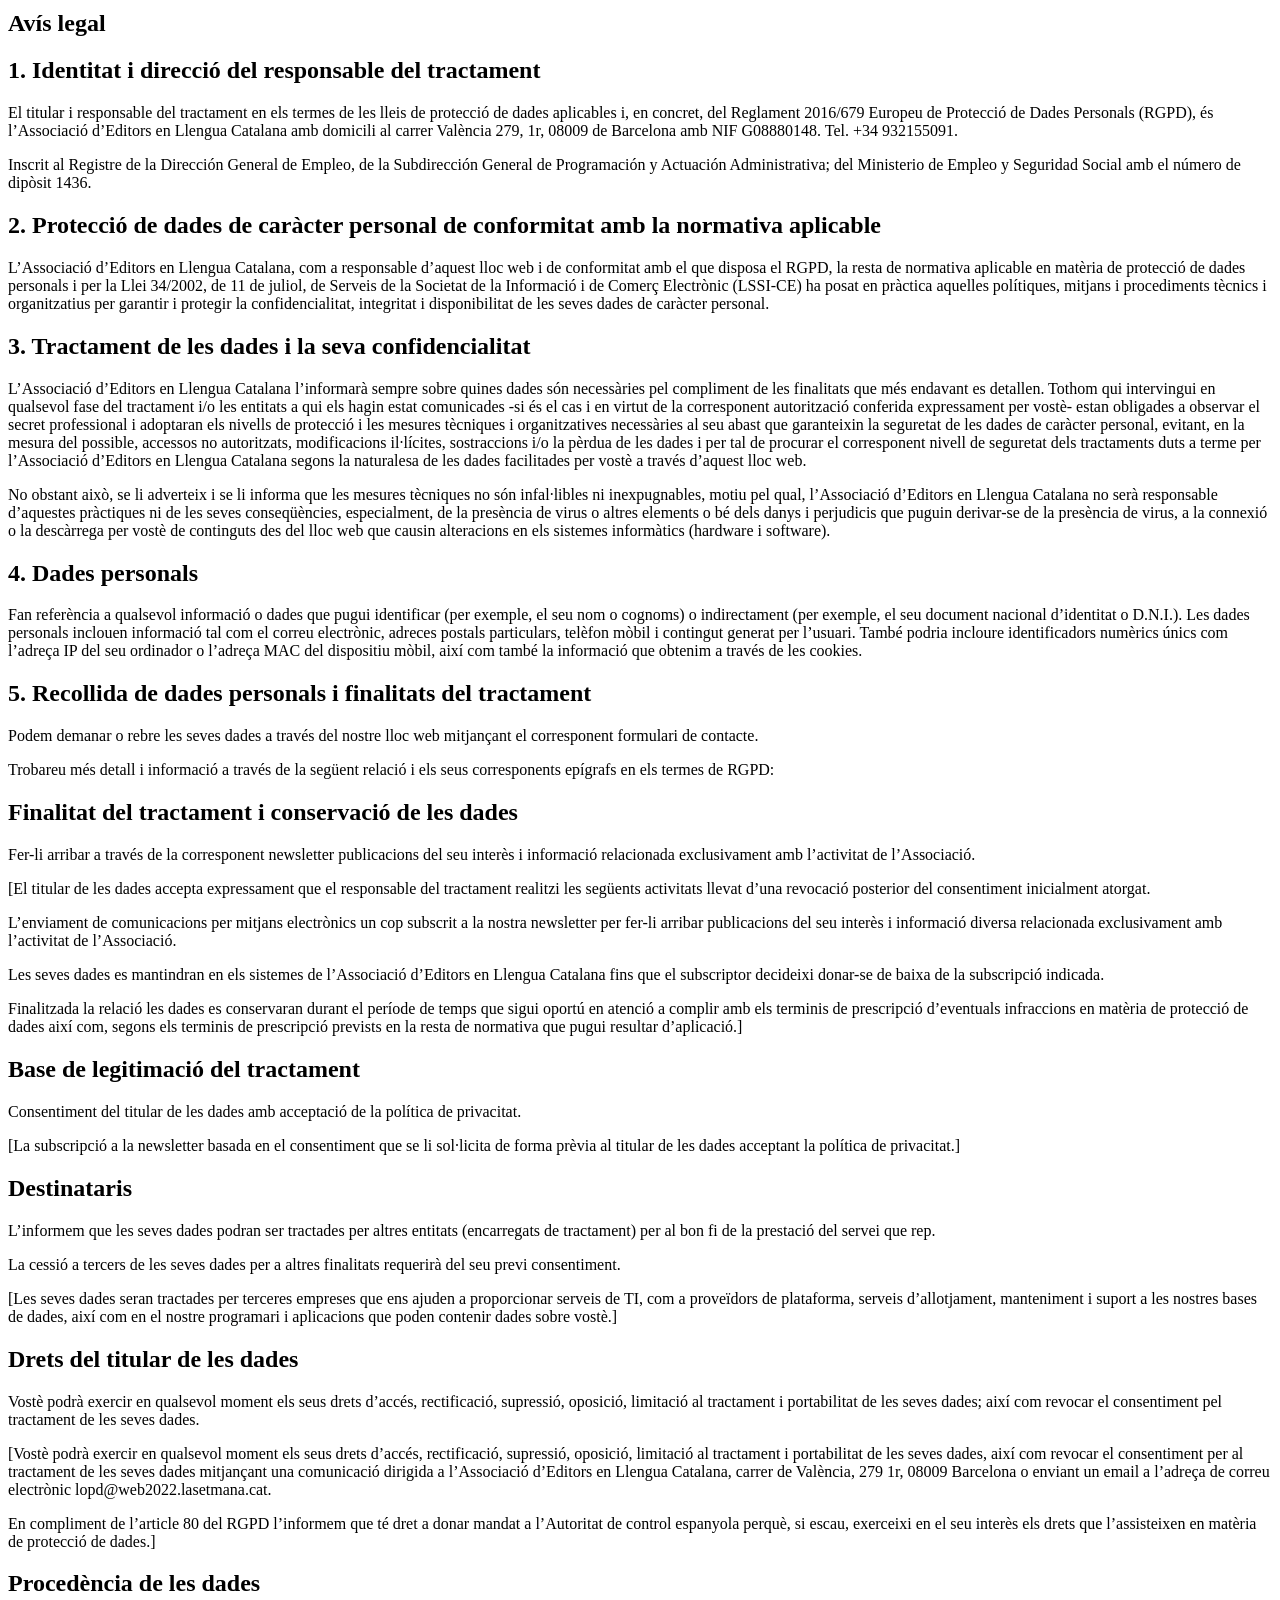
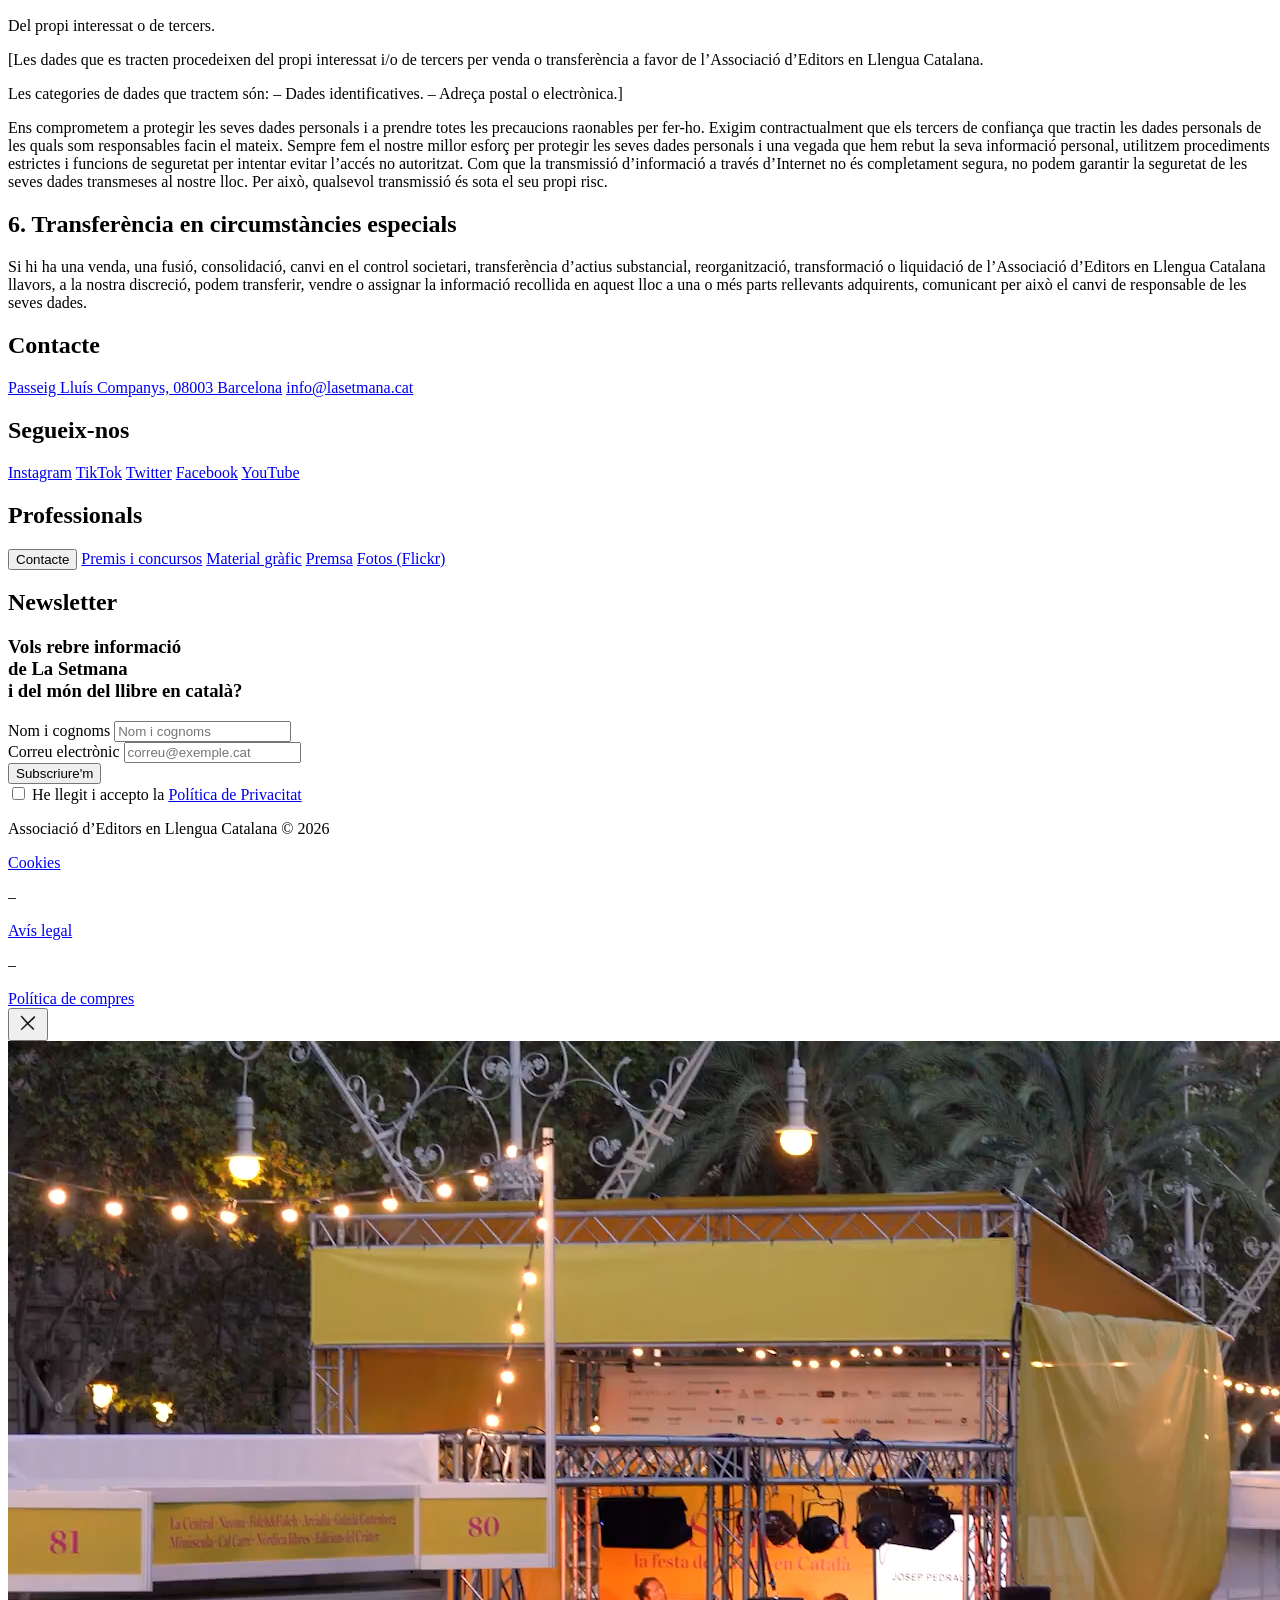
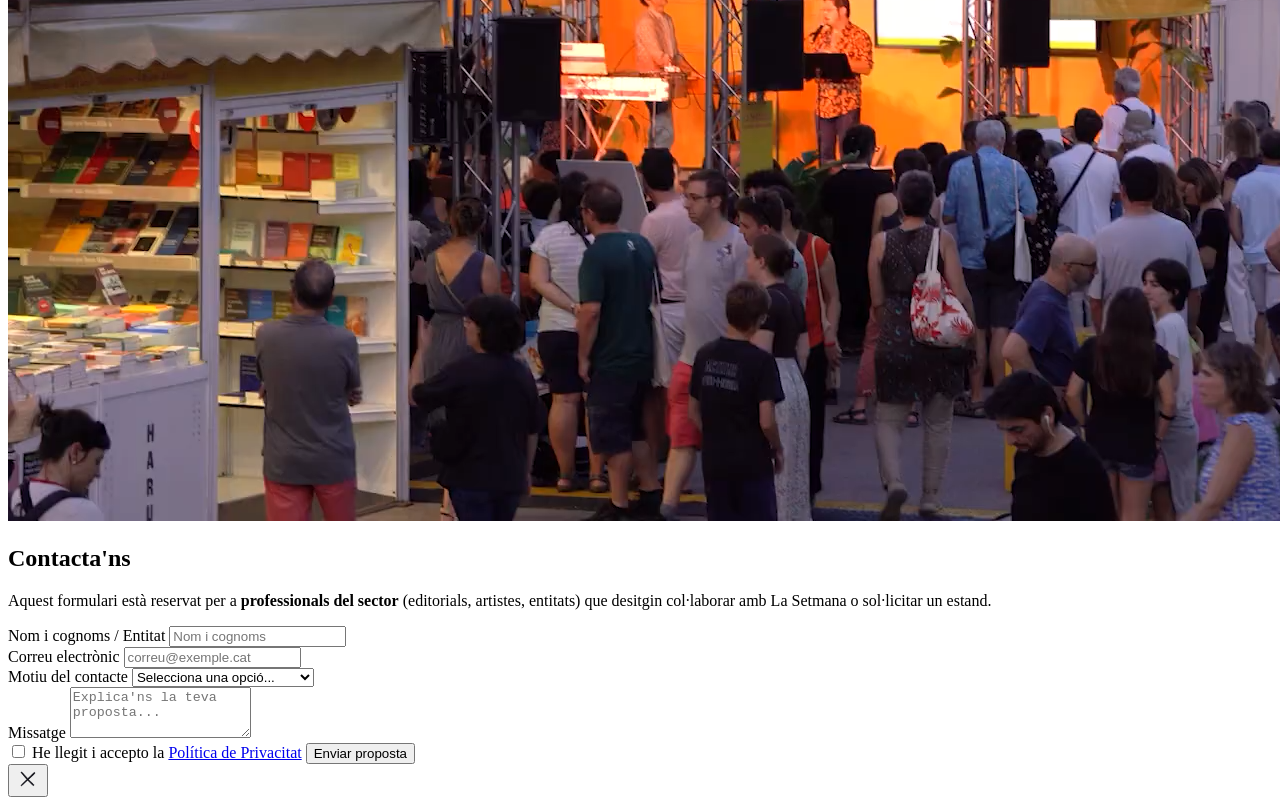
==== commit 92e8deb6: "corregit" ====
--- a/avis-legal.html
+++ b/avis-legal.html
@@ -49,52 +49,52 @@
                 <div class="legal__content">
                     <h1>Avís legal</h1>
                     <div class="legal__text">
-                        <h3>1. Identitat i direcció del responsable del tractament</h3>
+                        <h2 class="h3">1. Identitat i direcció del responsable del tractament</h2>
                         <p>El titular i responsable del tractament en els termes de les lleis de protecció de dades aplicables i, en concret, del Reglament 2016/679 Europeu de Protecció de Dades Personals (RGPD), és l’Associació d’Editors en Llengua Catalana amb domicili al carrer València 279, 1r, 08009 de Barcelona amb NIF G08880148. Tel. +34 932155091.</p>
                         <p>Inscrit al Registre de la Dirección General de Empleo, de la Subdirección General de Programación y Actuación Administrativa; del Ministerio de Empleo y Seguridad Social amb el número de dipòsit 1436.</p>
 
-                        <h3>2. Protecció de dades de caràcter personal de conformitat amb la normativa aplicable</h3>
+                        <h2 class="h3">2. Protecció de dades de caràcter personal de conformitat amb la normativa aplicable</h2>
                         <p>L’Associació d’Editors en Llengua Catalana, com a responsable d’aquest lloc web i de conformitat amb el que disposa el RGPD, la resta de normativa aplicable en matèria de protecció de dades personals i per la Llei 34/2002, de 11 de juliol, de Serveis de la Societat de la Informació i de Comerç Electrònic (LSSI-CE) ha posat en pràctica aquelles polítiques, mitjans i procediments tècnics i organitzatius per garantir i protegir la confidencialitat, integritat i disponibilitat de les seves dades de caràcter personal.</p>
 
-                        <h3>3. Tractament de les dades i la seva confidencialitat</h3>
+                        <h2 class="h3">3. Tractament de les dades i la seva confidencialitat</h2>
                         <p>L’Associació d’Editors en Llengua Catalana l’informarà sempre sobre quines dades són necessàries pel compliment de les finalitats que més endavant es detallen. Tothom qui intervingui en qualsevol fase del tractament i/o les entitats a qui els hagin estat comunicades -si és el cas i en virtut de la corresponent autorització conferida expressament per vostè- estan obligades a observar el secret professional i adoptaran els nivells de protecció i les mesures tècniques i organitzatives necessàries al seu abast que garanteixin la seguretat de les dades de caràcter personal, evitant, en la mesura del possible, accessos no autoritzats, modificacions il·lícites, sostraccions i/o la pèrdua de les dades i per tal de procurar el corresponent nivell de seguretat dels tractaments duts a terme per l’Associació d’Editors en Llengua Catalana segons la naturalesa de les dades facilitades per vostè a través d’aquest lloc web.</p>
                         <p>No obstant això, se li adverteix i se li informa que les mesures tècniques no són infal·libles ni inexpugnables, motiu pel qual, l’Associació d’Editors en Llengua Catalana no serà responsable d’aquestes pràctiques ni de les seves conseqüències, especialment, de la presència de virus o altres elements o bé dels danys i perjudicis que puguin derivar-se de la presència de virus, a la connexió o la descàrrega per vostè de continguts des del lloc web que causin alteracions en els sistemes informàtics (hardware i software).</p>
 
-                        <h3>4. Dades personals</h3>
+                        <h2 class="h3">4. Dades personals</h2>
                         <p>Fan referència a qualsevol informació o dades que pugui identificar (per exemple, el seu nom o cognoms) o indirectament (per exemple, el seu document nacional d’identitat o D.N.I.). Les dades personals inclouen informació tal com el correu electrònic, adreces postals particulars, telèfon mòbil i contingut generat per l’usuari. També podria incloure identificadors numèrics únics com l’adreça IP del seu ordinador o l’adreça MAC del dispositiu mòbil, així com també la informació que obtenim a través de les cookies.</p>
 
-                        <h3>5. Recollida de dades personals i finalitats del tractament</h3>
+                        <h2 class="h3">5. Recollida de dades personals i finalitats del tractament</h2>
                         <p>Podem demanar o rebre les seves dades a través del nostre lloc web mitjançant el corresponent formulari de contacte.</p>
                         <p>Trobareu més detall i informació a través de la següent relació i els seus corresponents epígrafs en els termes de RGPD:</p>
 
-                        <h5>Finalitat del tractament i conservació de les dades</h5>
+                        <h2 class="h3">Finalitat del tractament i conservació de les dades</h2>
                         <p>Fer-li arribar a través de la corresponent newsletter publicacions del seu interès i informació relacionada exclusivament amb l’activitat de l’Associació.</p>
                         <p>[El titular de les dades accepta expressament que el responsable del tractament realitzi les següents activitats llevat d’una revocació posterior del consentiment inicialment atorgat.</p>
                         <p>L’enviament de comunicacions per mitjans electrònics un cop subscrit a la nostra newsletter per fer-li arribar publicacions del seu interès i informació diversa relacionada exclusivament amb l’activitat de l’Associació.</p>
                         <p>Les seves dades es mantindran en els sistemes de l’Associació d’Editors en Llengua Catalana fins que el subscriptor decideixi donar-se de baixa de la subscripció indicada.</p>
                         <p>Finalitzada la relació les dades es conservaran durant el període de temps que sigui oportú en atenció a complir amb els terminis de prescripció d’eventuals infraccions en matèria de protecció de dades així com, segons els terminis de prescripció prevists en la resta de normativa que pugui resultar d’aplicació.]</p>
 
-                        <h5>Base de legitimació del tractament</h5>
+                        <h2 class="h3">Base de legitimació del tractament</h2>
                         <p>Consentiment del titular de les dades amb acceptació de la política de privacitat.</p>
                         <p>[La subscripció a la newsletter basada en el consentiment que se li sol·licita de forma prèvia al titular de les dades acceptant la política de privacitat.]</p>
 
-                        <h5>Destinataris</h5>
+                        <h2 class="h3">Destinataris</h2>
                         <p>L’informem que les seves dades podran ser tractades per altres entitats (encarregats de tractament) per al bon fi de la prestació del servei que rep.</p>
                         <p>La cessió a tercers de les seves dades per a altres finalitats requerirà del seu previ consentiment.</p>
                         <p>[Les seves dades seran tractades per terceres empreses que ens ajuden a proporcionar serveis de TI, com a proveïdors de plataforma, serveis d’allotjament, manteniment i suport a les nostres bases de dades, així com en el nostre programari i aplicacions que poden contenir dades sobre vostè.]</p>
 
-                        <h5>Drets del titular de les dades</h5>
+                        <h2 class="h3">Drets del titular de les dades</h2>
                         <p>Vostè podrà exercir en qualsevol moment els seus drets d’accés, rectificació, supressió, oposició, limitació al tractament i portabilitat de les seves dades; així com revocar el consentiment pel tractament de les seves dades.</p>
                         <p>[Vostè podrà exercir en qualsevol moment els seus drets d’accés, rectificació, supressió, oposició, limitació al tractament i portabilitat de les seves dades, així com revocar el consentiment per al tractament de les seves dades mitjançant una comunicació dirigida a l’Associació d’Editors en Llengua Catalana, carrer de València, 279 1r, 08009 Barcelona o enviant un email a l’adreça de correu electrònic lopd@web2022.lasetmana.cat.</p>
                         <p>En compliment de l’article 80 del RGPD l’informem que té dret a donar mandat a l’Autoritat de control espanyola perquè, si escau, exerceixi en el seu interès els drets que l’assisteixen en matèria de protecció de dades.]</p>
 
-                        <h5>Procedència de les dades</h5>
+                        <h2 class="h3">Procedència de les dades</h2>
                         <p>Del propi interessat o de tercers.</p>
                         <p>[Les dades que es tracten procedeixen del propi interessat i/o de tercers per venda o transferència a favor de l’Associació d’Editors en Llengua Catalana.</p>
                         <p>Les categories de dades que tractem són: – Dades identificatives. – Adreça postal o electrònica.]</p>
                         <p>Ens comprometem a protegir les seves dades personals i a prendre totes les precaucions raonables per fer-ho. Exigim contractualment que els tercers de confiança que tractin les dades personals de les quals som responsables facin el mateix. Sempre fem el nostre millor esforç per protegir les seves dades personals i una vegada que hem rebut la seva informació personal, utilitzem procediments estrictes i funcions de seguretat per intentar evitar l’accés no autoritzat. Com que la transmissió d’informació a través d’Internet no és completament segura, no podem garantir la seguretat de les seves dades transmeses al nostre lloc. Per això, qualsevol transmissió és sota el seu propi risc.</p>
 
-                        <h3>6. Transferència en circumstàncies especials</h3>
+                        <h2 class="h3">6. Transferència en circumstàncies especials</h2>
                         <p>Si hi ha una venda, una fusió, consolidació, canvi en el control societari, transferència d’actius substancial, reorganització, transformació o liquidació de l’Associació d’Editors en Llengua Catalana llavors, a la nostra discreció, podem transferir, vendre o assignar la informació recollida en aquest lloc a una o més parts rellevants adquirents, comunicant per això el canvi de responsable de les seves dades.</p>
                     </div>
                 </div>
@@ -108,7 +108,7 @@
                 <!---- CONTACTE ---->
                 <div class="footer__info">
                     <div class="footer__row">
-                        <p class="h5">Contacte</p>
+                        <h2 class="h5">Contacte</h2>
                         <div class="footer__links">
                             <a href="https://maps.app.goo.gl/dYqmqaQrakxp6ZC18" class="link-arrow link-arrow--regular"><span class="link-text">Passeig Lluís Companys, 08003 Barcelona</span></a>
                             <a href="mailto:info@lasetmana.cat" class="link-arrow link-arrow--regular"><span class="link-text">info@lasetmana.cat</span></a>
@@ -116,7 +116,7 @@
                     </div>
                     
                     <div class="footer__row">
-                        <p class="h5">Segueix-nos</p>
+                        <h2 class="h5">Segueix-nos</h2>
                         <div class="footer__links">
                             <a href="https://www.instagram.com/lasetmana/" class="link-arrow link-arrow--regular"><span class="link-text">Instagram</span></a>
                             <a href="https://www.tiktok.com/@lasetmana" class="link-arrow link-arrow--regular"><span class="link-text">TikTok</span></a>
@@ -127,7 +127,7 @@
                     </div>
                     
                     <div class="footer__row">
-                        <p class="h5">Professionals</p>
+                        <h2 class="h5">Professionals</h2>
                         <div class="footer__links">
                             <button type="button" class="link-arrow link-arrow--regular js-open-contact"><span class="link-text">Contacte</span></button>
                             <a href="error404.html" class="link-arrow link-arrow--regular"><span class="link-text">Premis i concursos</span></a>
@@ -140,13 +140,14 @@
                 
                 <!---- NEWSLETTER ---->
                 <div class="footer__newsletter">
+                    <h2 class="sr-only">Newsletter</h2>
                     <h3>Vols rebre informació<br>de La Setmana<br>i del món del llibre en català?</h3>
                     <form class="newsletter-form">
                         
                         <div class="form-row">
                             <div class="input-group">
                                 <label for="name">Nom i cognoms</label>
-                                <input type="text" id="name" placeholder="Eugènia Avilés">
+                                <input type="text" id="name" placeholder="Nom i cognoms">
                             </div>
                             
                             <div class="input-group">
